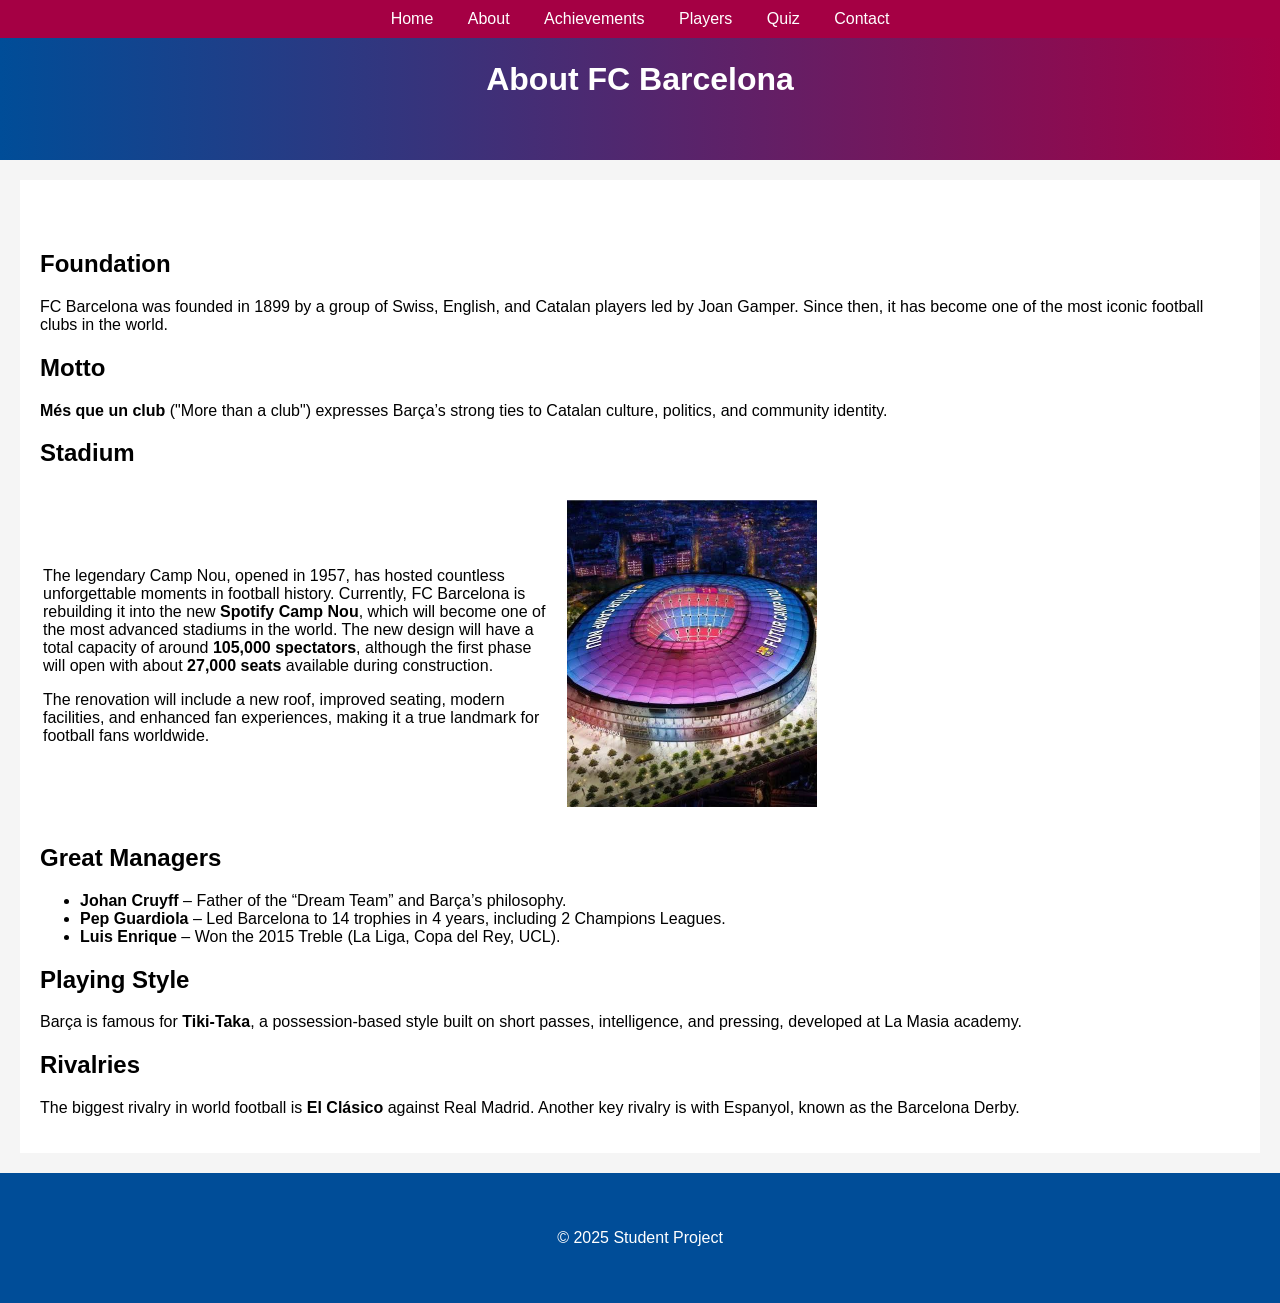
==== about.html @ 9bad5c01 "Initial commit with all files" ====
<!DOCTYPE html>
<html lang="en">
<head>
  <title>About FC Barcelona</title>
  <link rel="stylesheet" href="./style.css">
</head>
<body>
  <header>
    <h1>About FC Barcelona</h1>
  </header>

  <nav>
    <ul>
      <li><a href="index.html">Home</a></li>
      <li><a href="about.html">About</a></li>
      <li><a href="achievements.html">Achievements</a></li>
      <li><a href="players.html">Players</a></li>
      <li><a href="quiz.html">Quiz</a></li>
      <li><a href="contact.html">Contact</a></li>
           

    </ul>
  </nav>

  <section>
    <h2>Foundation</h2>
    <p>FC Barcelona was founded in 1899 by a group of Swiss, English, and Catalan players led by Joan Gamper. Since then, it has become one of the most iconic football clubs in the world.</p>

    <h2>Motto</h2>
    <p><b>Més que un club</b> ("More than a club") expresses Barça’s strong ties to Catalan culture, politics, and community identity.</p>

<h2>Stadium</h2>
<table>
  <tr>
    <td width="30%">
      <p>The legendary Camp Nou, opened in 1957, has hosted countless unforgettable moments in football history. 
      Currently, FC Barcelona is rebuilding it into the new <b>Spotify Camp Nou</b>, which will become one of the most advanced stadiums in the world. 
      The new design will have a total capacity of around <b>105,000 spectators</b>, although the first phase will open with about <b>27,000 seats</b> available during construction.</p>
      <p>The renovation will include a new roof, improved seating, modern facilities, and enhanced fan experiences, making it a true landmark for football fans worldwide.</p>
    </td>
    <td width="40%">
      <img src="newcampnou.jpg" width="250" alt="New Spotify Camp Nou">
    </td>
  </tr>
</table>
    

   
    <h2>Great Managers</h2>
    <ul>
      <li><b>Johan Cruyff</b> – Father of the “Dream Team” and Barça’s philosophy.</li>
      <li><b>Pep Guardiola</b> – Led Barcelona to 14 trophies in 4 years, including 2 Champions Leagues.</li>
      <li><b>Luis Enrique</b> – Won the 2015 Treble (La Liga, Copa del Rey, UCL).</li>
    </ul>

    <h2>Playing Style</h2>
    <p>Barça is famous for <b>Tiki-Taka</b>, a possession-based style built on short passes, intelligence, and pressing, developed at La Masia academy.</p>

    <h2>Rivalries</h2>
    <p>The biggest rivalry in world football is <b>El Clásico</b> against Real Madrid. Another key rivalry is with Espanyol, known as the Barcelona Derby.</p>
  </section>

  <footer>
    <p>© 2025 Student Project</p>
  </footer>
</body>
</html>
---- style.css ----
body {
  font-family: Arial, sans-serif;
  margin: 0;
  padding: 0;
  background: #f5f5f5;
}

header {
  background: #004d98;
  color: white;
  text-align: center;
  padding: 50px;
}

nav {
  position: fixed;
  top: 0;             
  width: 100%;        
}

nav ul {
  list-style: none;
  background: #a50044;
  padding: 10px;
  margin: 0;
  text-align: center;
}

nav ul li {
  display: inline;
  margin: 0  15px;
}

nav ul li a {
  color: white;
  text-decoration: none;
}

section {
  padding: 50px 20px 20px; 
  margin: 20px;
  background: white;
}

footer {
  text-align: center;
  padding: 40px;
  background: #004d98;
  color: white;
}

table.invisible {
  width: 100%;
}

table.invisible td, table.invisible th {
  border: none;
  padding: 10px;
  text-align: center;
}

header {
  background: linear-gradient(to right, #004d98, #a50044);
  text-align: center;
  padding: 40px 10px;
}

header img {
  margin-top: 10px;
  border-radius: 100%;
}
#info {
  background-color: white;
  border: 2px solid #a50044;
  padding: 10px;
  margin: 20px;
}

#info h2 {
  color: #004d98;
  text-align: center;
}

#info ul {
  list-style-type: none;
  padding-left: 0;
}

#info li {
  margin: 5px;
  padding: 5px;
  border-bottom: 1px solid #ccc;
}
img {
  margin: 10px;
}
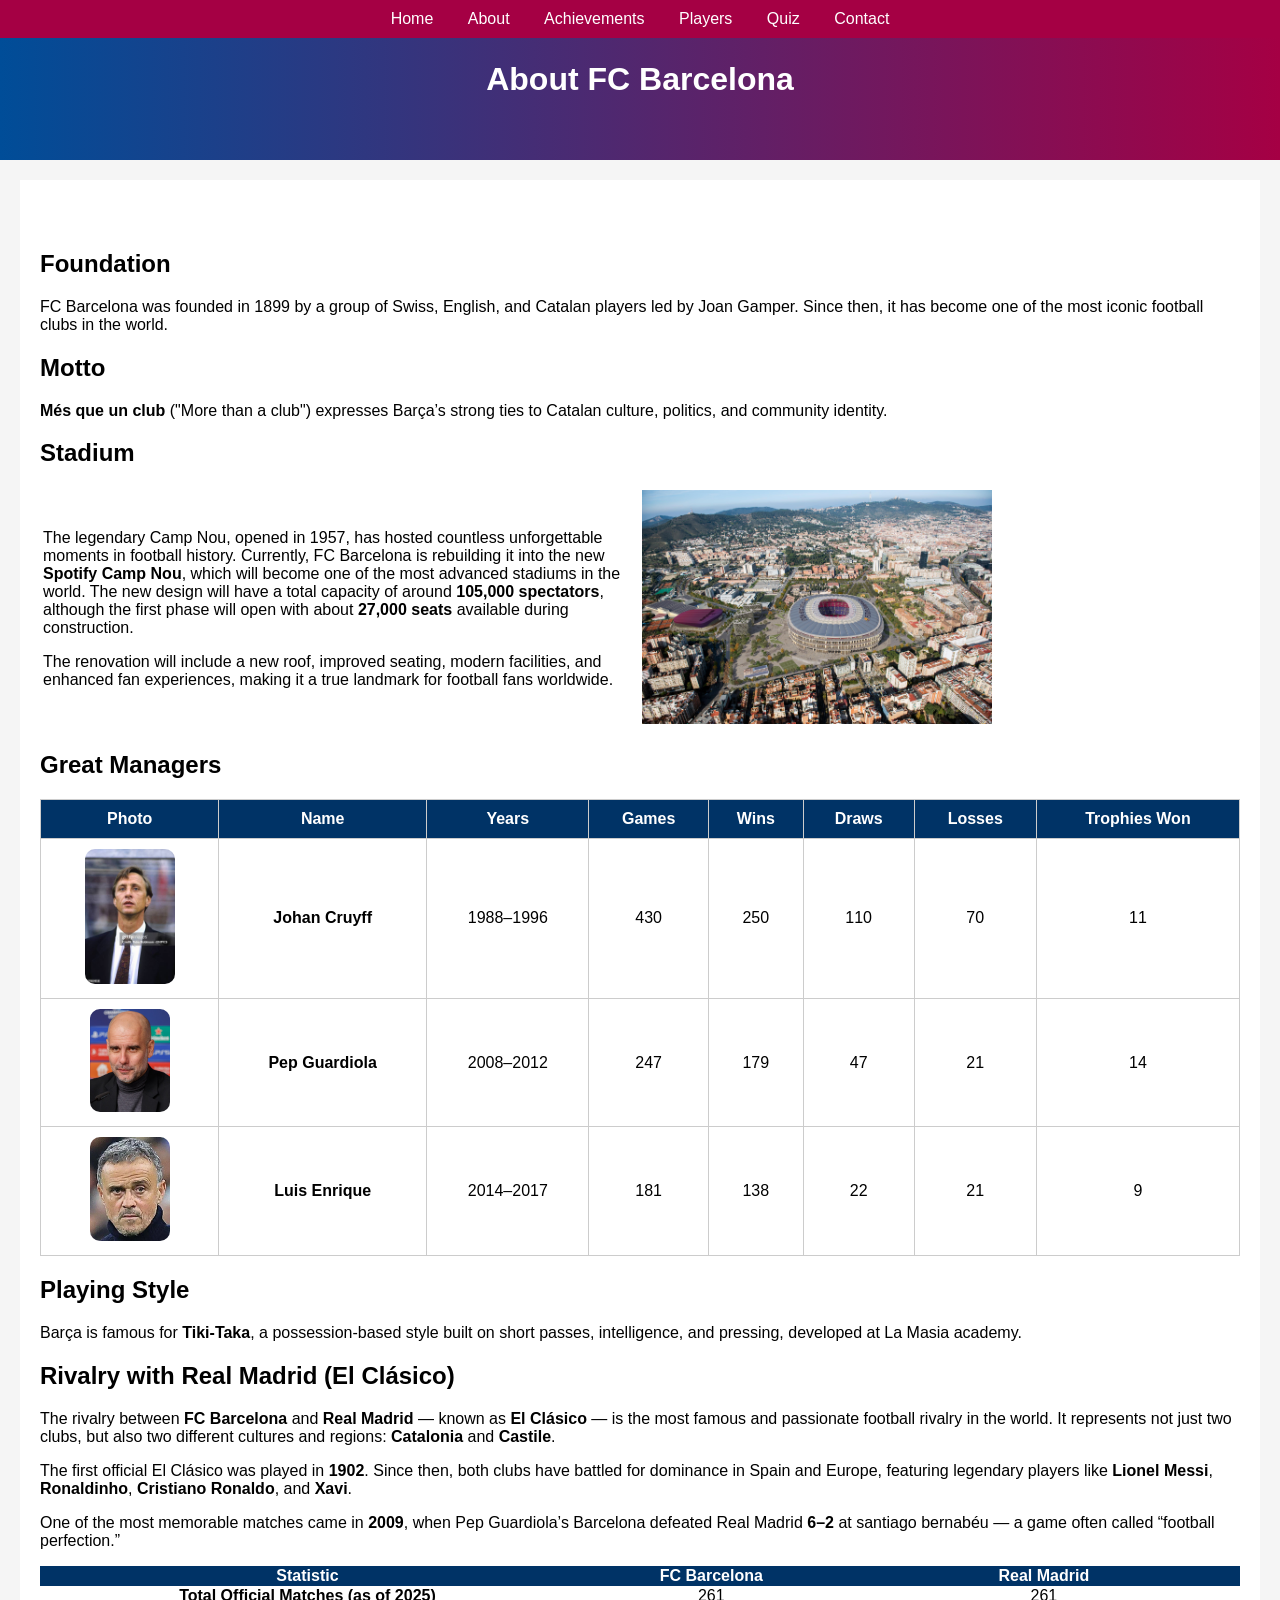
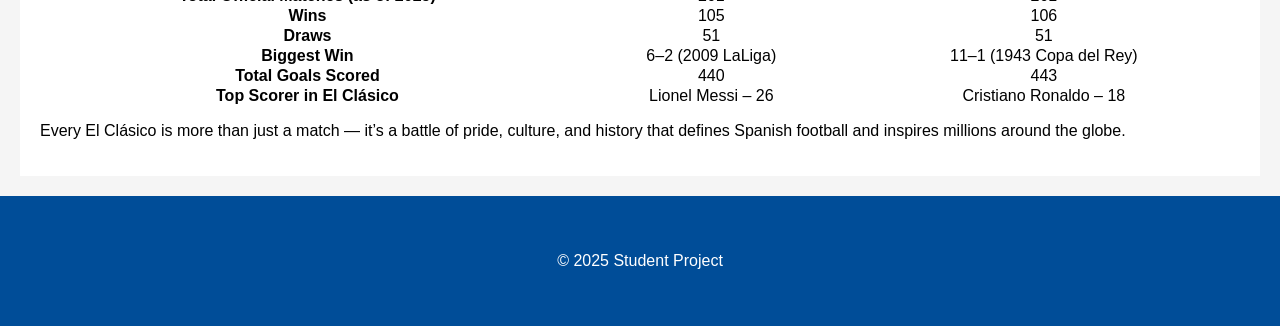
==== commit 15957ccb: "Update project" ====
--- a/about.html
+++ b/about.html
@@ -29,7 +29,9 @@
     <h2>Motto</h2>
     <p><b>Més que un club</b> ("More than a club") expresses Barça’s strong ties to Catalan culture, politics, and community identity.</p>
 
-<h2>Stadium</h2>
+
+<h2 style="margin-bottom: 20px;">Stadium</h2>
+
 <table>
   <tr>
     <td width="30%">
@@ -38,26 +40,131 @@
       The new design will have a total capacity of around <b>105,000 spectators</b>, although the first phase will open with about <b>27,000 seats</b> available during construction.</p>
       <p>The renovation will include a new roof, improved seating, modern facilities, and enhanced fan experiences, making it a true landmark for football fans worldwide.</p>
     </td>
-    <td width="40%">
-      <img src="newcampnou.jpg" width="250" alt="New Spotify Camp Nou">
+    <td width="30%">
+      <img src="newcampnou.jpg" alt="Spotify Camp Nou" width="350"> 
     </td>
   </tr>
 </table>
     
 
    
-    <h2>Great Managers</h2>
-    <ul>
-      <li><b>Johan Cruyff</b> – Father of the “Dream Team” and Barça’s philosophy.</li>
-      <li><b>Pep Guardiola</b> – Led Barcelona to 14 trophies in 4 years, including 2 Champions Leagues.</li>
-      <li><b>Luis Enrique</b> – Won the 2015 Treble (La Liga, Copa del Rey, UCL).</li>
-    </ul>
+   <h2>Great Managers</h2>
+
+<table class="manager-table">
+  <tr>
+    <th>Photo</th>
+    <th>Name</th>
+    <th>Years</th>
+    <th>Games</th>
+    <th>Wins</th>
+    <th>Draws</th>
+    <th>Losses</th>
+    <th>Trophies Won</th>
+  </tr>
+
+  <tr>
+    <td><img src="cruyff.jpg" alt="Johan Cruyff" width="90"></td>
+    <td><b>Johan Cruyff</b></td>
+    <td>1988–1996</td>
+    <td>430</td>
+    <td>250</td>
+    <td>110</td>
+    <td>70</td>
+    <td>11</td>
+  </tr>
+
+  <tr>
+    <td><img src="guardiola.jpg" alt="Pep Guardiola" width="80"></td>
+    <td><b>Pep Guardiola</b></td>
+    <td>2008–2012</td>
+    <td>247</td>
+    <td>179</td>
+    <td>47</td>
+    <td>21</td>
+    <td>14</td>
+  </tr>
+
+  <tr>
+    <td><img src="luisenrique.jpg" alt="Luis Enrique" width="80"></td>
+    <td><b>Luis Enrique</b></td>
+    <td>2014–2017</td>
+    <td>181</td>
+    <td>138</td>
+    <td>22</td>
+    <td>21</td>
+    <td>9</td>
+  </tr>
+</table>
+
 
     <h2>Playing Style</h2>
     <p>Barça is famous for <b>Tiki-Taka</b>, a possession-based style built on short passes, intelligence, and pressing, developed at La Masia academy.</p>
 
-    <h2>Rivalries</h2>
-    <p>The biggest rivalry in world football is <b>El Clásico</b> against Real Madrid. Another key rivalry is with Espanyol, known as the Barcelona Derby.</p>
+    <h2>Rivalry with Real Madrid (El Clásico)</h2>
+
+<p>
+The rivalry between <b>FC Barcelona</b> and <b>Real Madrid</b> — known as <b>El Clásico</b> — is the most famous and passionate football rivalry in the world. 
+It represents not just two clubs, but also two different cultures and regions: <b>Catalonia</b> and <b>Castile</b>.
+</p>
+
+<p>
+The first official El Clásico was played in <b>1902</b>. Since then, both clubs have battled for dominance in Spain and Europe, featuring legendary players like 
+<b>Lionel Messi</b>, <b>Ronaldinho</b>, <b>Cristiano Ronaldo</b>, and <b>Xavi</b>.
+</p>
+
+<p>
+One of the most memorable matches came in <b>2009</b>, when Pep Guardiola’s Barcelona defeated Real Madrid <b>6–2</b> at santiago bernabéu — 
+a game often called “football perfection.”
+</p>
+
+<table style="width:100%; text-align:center; border-collapse:collapse;">
+  <tr style="background-color:#003366; color:white;">
+    <th>Statistic</th>
+    <th>FC Barcelona</th>
+    <th>Real Madrid</th>
+  </tr>
+
+  <tr>
+    <td><b>Total Official Matches (as of 2025)</b></td>
+    <td>261</td>
+    <td>261</td>
+  </tr>
+
+  <tr>
+    <td><b>Wins</b></td>
+    <td>105</td>
+    <td>106</td>
+  </tr>
+
+  <tr>
+    <td><b>Draws</b></td>
+    <td>51</td>
+    <td>51</td>
+  </tr>
+
+  <tr>
+    <td><b>Biggest Win</b></td>
+    <td>6–2 (2009 LaLiga)</td>
+    <td>11–1 (1943 Copa del Rey)</td>
+  </tr>
+
+  <tr>
+    <td><b>Total Goals Scored</b></td>
+    <td>440</td>
+    <td>443</td>
+  </tr>
+
+  <tr>
+    <td><b>Top Scorer in El Clásico</b></td>
+    <td>Lionel Messi – 26</td>
+    <td>Cristiano Ronaldo – 18</td>
+  </tr>
+</table>
+
+<p>
+Every El Clásico is more than just a match — it’s a battle of pride, culture, and history that defines Spanish football and inspires millions around the globe.
+</p>
+
   </section>
 
   <footer>
--- a/style.css
+++ b/style.css
@@ -92,5 +92,29 @@
   border-bottom: 1px solid #ccc;
 }
 img {
-  margin: 10px;
+  max-width: 100%;
+  height: auto;
 }
+.manager-table {
+  width: 100%;
+  border-collapse: collapse;
+  text-align: center;
+  margin-top: 10px;
+  margin-bottom: 20px;
+}
+
+.manager-table th, 
+.manager-table td {
+  border: 1px solid #ccc;
+  padding: 10px;
+}
+
+.manager-table th {
+  background-color: #003366;
+  color: white;
+}
+
+.manager-table img {
+  border-radius: 10px;
+}
+
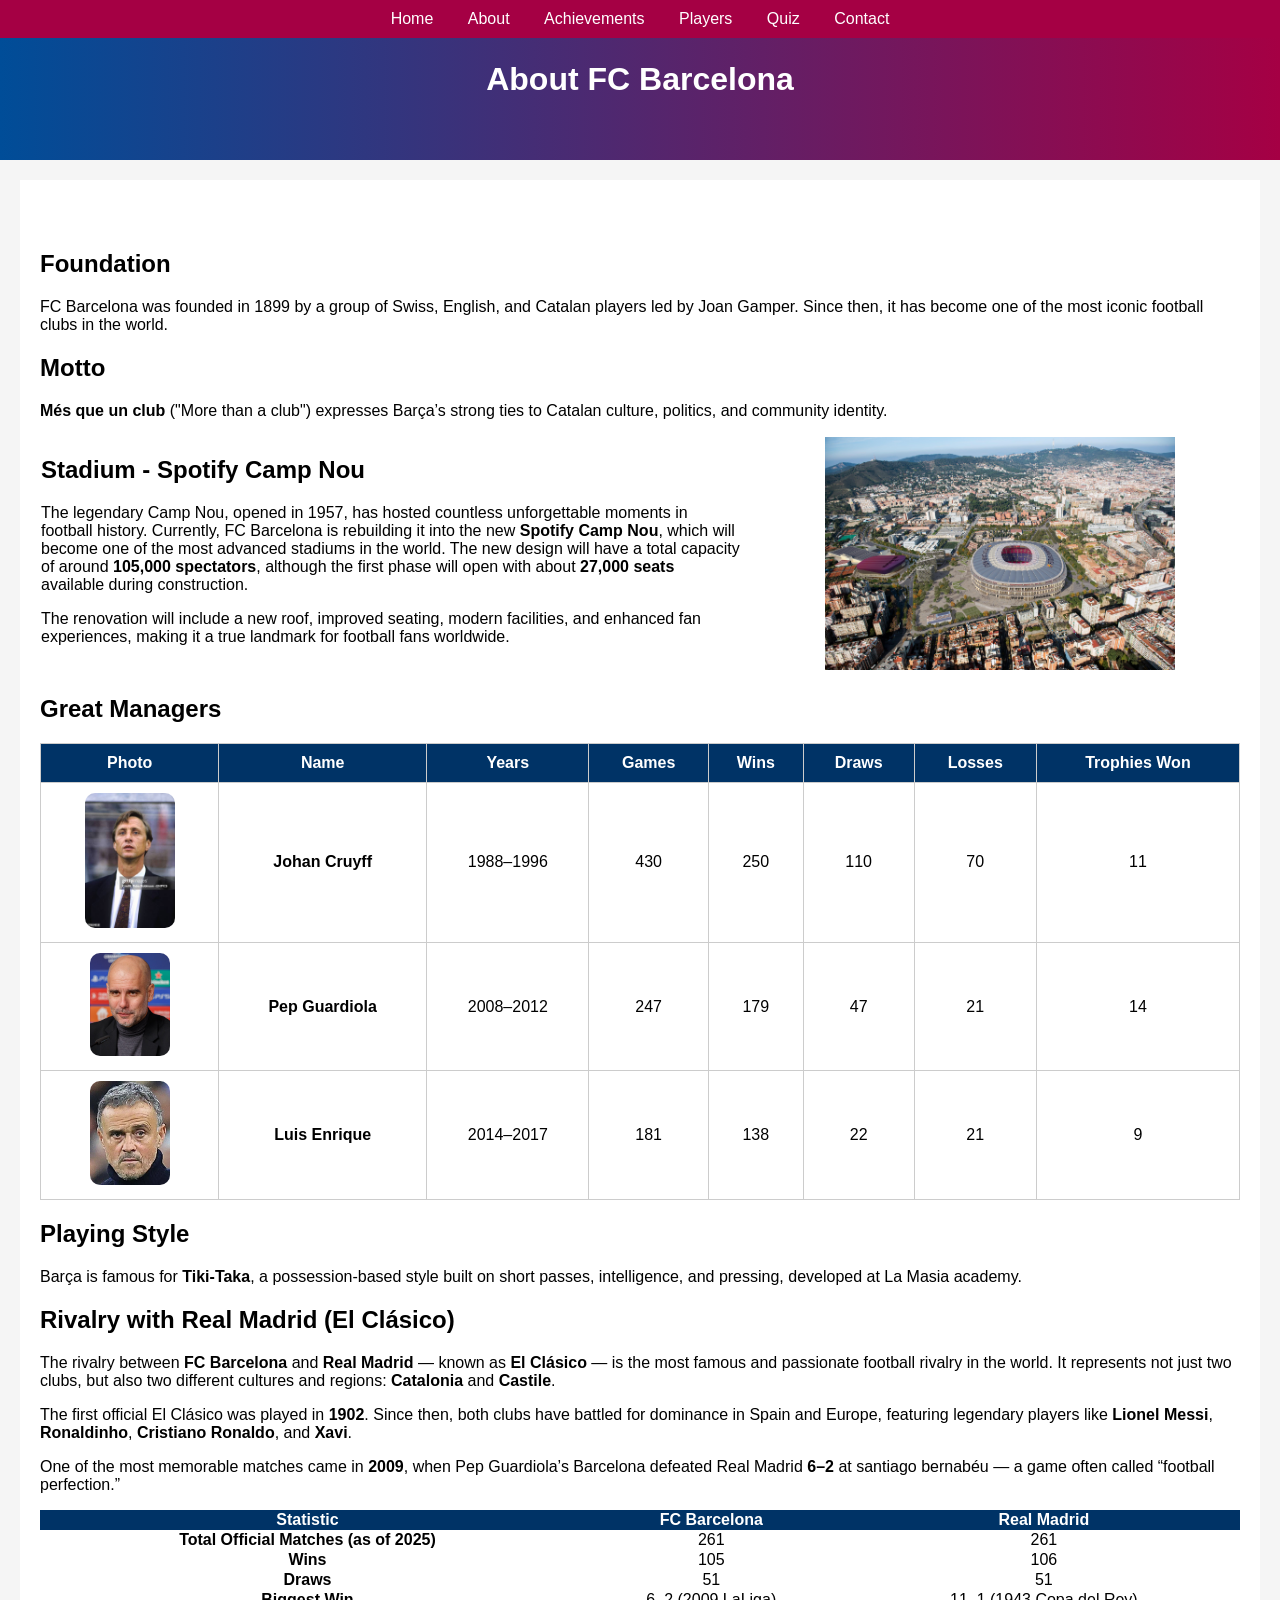
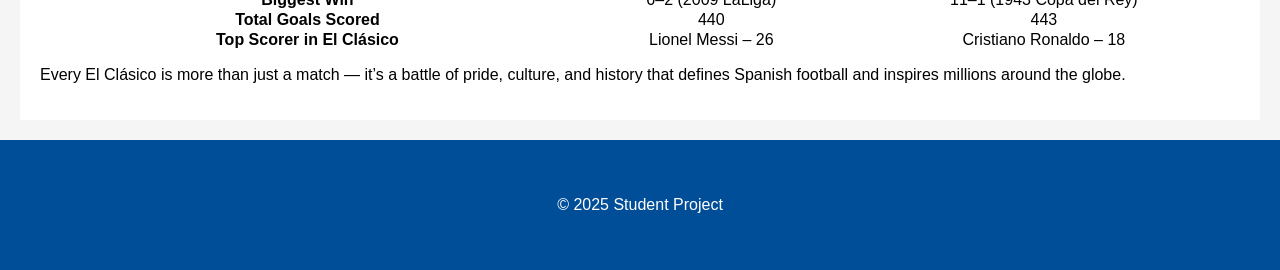
==== commit 31206055: "editid" ====
--- a/about.html
+++ b/about.html
@@ -1,174 +1,175 @@
-<!DOCTYPE html>
-<html lang="en">
-<head>
-  <title>About FC Barcelona</title>
-  <link rel="stylesheet" href="./style.css">
-</head>
-<body>
-  <header>
-    <h1>About FC Barcelona</h1>
-  </header>
+  <!DOCTYPE html>
+  <html lang="en">
+  <head>
+    <title>About FC Barcelona</title>
+    <link rel="stylesheet" href="./style.css">
+  </head>
+  <body>
+    <header>
+      <h1>About FC Barcelona</h1>
+    </header>
 
-  <nav>
-    <ul>
-      <li><a href="index.html">Home</a></li>
-      <li><a href="about.html">About</a></li>
-      <li><a href="achievements.html">Achievements</a></li>
-      <li><a href="players.html">Players</a></li>
-      <li><a href="quiz.html">Quiz</a></li>
-      <li><a href="contact.html">Contact</a></li>
-           
+    <nav>
+      <ul>
+        <li><a href="index.html">Home</a></li>
+        <li><a href="about.html">About</a></li>
+        <li><a href="achievements.html">Achievements</a></li>
+        <li><a href="players.html">Players</a></li>
+        <li><a href="quiz.html">Quiz</a></li>
+        <li><a href="contact.html">Contact</a></li>
+            
 
-    </ul>
-  </nav>
+      </ul>
+    </nav>
 
-  <section>
-    <h2>Foundation</h2>
-    <p>FC Barcelona was founded in 1899 by a group of Swiss, English, and Catalan players led by Joan Gamper. Since then, it has become one of the most iconic football clubs in the world.</p>
+    <section>
+      <h2>Foundation</h2>
+      <p>FC Barcelona was founded in 1899 by a group of Swiss, English, and Catalan players led by Joan Gamper. Since then, it has become one of the most iconic football clubs in the world.</p>
 
-    <h2>Motto</h2>
-    <p><b>Més que un club</b> ("More than a club") expresses Barça’s strong ties to Catalan culture, politics, and community identity.</p>
+      <h2>Motto</h2>
+      <p><b>Més que un club</b> ("More than a club") expresses Barça’s strong ties to Catalan culture, politics, and community identity.</p>
 
 
-<h2 style="margin-bottom: 20px;">Stadium</h2>
 
-<table>
+  <table class="stadium-table">
   <tr>
-    <td width="30%">
-      <p>The legendary Camp Nou, opened in 1957, has hosted countless unforgettable moments in football history. 
-      Currently, FC Barcelona is rebuilding it into the new <b>Spotify Camp Nou</b>, which will become one of the most advanced stadiums in the world. 
-      The new design will have a total capacity of around <b>105,000 spectators</b>, although the first phase will open with about <b>27,000 seats</b> available during construction.</p>
-      <p>The renovation will include a new roof, improved seating, modern facilities, and enhanced fan experiences, making it a true landmark for football fans worldwide.</p>
-    </td>
-    <td width="30%">
-      <img src="newcampnou.jpg" alt="Spotify Camp Nou" width="350"> 
-    </td>
-  </tr>
-</table>
+
+    <td class="stadium-text">
+      <h2>Stadium - Spotify Camp Nou</h2>
+        <p>The legendary Camp Nou, opened in 1957, has hosted countless unforgettable moments in football history. 
+        Currently, FC Barcelona is rebuilding it into the new <b>Spotify Camp Nou</b>, which will become one of the most advanced stadiums in the world. 
+        The new design will have a total capacity of around <b>105,000 spectators</b>, although the first phase will open with about <b>27,000 seats</b> available during construction.</p>
+        <p>The renovation will include a new roof, improved seating, modern facilities, and enhanced fan experiences, making it a true landmark for football fans worldwide.</p>
+      </td>
+      <td class="stadium-image">
+        <img src="newcampnou.jpg" alt="Spotify Camp Nou" width="350"> 
+      </td>
+    </tr>
+  </table>
+      
+
     
+    <h2>Great Managers</h2>
 
-   
-   <h2>Great Managers</h2>
+  <table class="manager-table">
+    <tr>
+      <th>Photo</th>
+      <th>Name</th>
+      <th>Years</th>
+      <th>Games</th>
+      <th>Wins</th>
+      <th>Draws</th>
+      <th>Losses</th>
+      <th>Trophies Won</th>
+    </tr>
 
-<table class="manager-table">
-  <tr>
-    <th>Photo</th>
-    <th>Name</th>
-    <th>Years</th>
-    <th>Games</th>
-    <th>Wins</th>
-    <th>Draws</th>
-    <th>Losses</th>
-    <th>Trophies Won</th>
-  </tr>
+    <tr>
+      <td><img src="cruyff.jpg" alt="Johan Cruyff" width="90"></td>
+      <td><b>Johan Cruyff</b></td>
+      <td>1988–1996</td>
+      <td>430</td>
+      <td>250</td>
+      <td>110</td>
+      <td>70</td>
+      <td>11</td>
+    </tr>
 
-  <tr>
-    <td><img src="cruyff.jpg" alt="Johan Cruyff" width="90"></td>
-    <td><b>Johan Cruyff</b></td>
-    <td>1988–1996</td>
-    <td>430</td>
-    <td>250</td>
-    <td>110</td>
-    <td>70</td>
-    <td>11</td>
-  </tr>
+    <tr>
+      <td><img src="guardiola.jpg" alt="Pep Guardiola" width="80"></td>
+      <td><b>Pep Guardiola</b></td>
+      <td>2008–2012</td>
+      <td>247</td>
+      <td>179</td>
+      <td>47</td>
+      <td>21</td>
+      <td>14</td>
+    </tr>
 
-  <tr>
-    <td><img src="guardiola.jpg" alt="Pep Guardiola" width="80"></td>
-    <td><b>Pep Guardiola</b></td>
-    <td>2008–2012</td>
-    <td>247</td>
-    <td>179</td>
-    <td>47</td>
-    <td>21</td>
-    <td>14</td>
-  </tr>
-
-  <tr>
-    <td><img src="luisenrique.jpg" alt="Luis Enrique" width="80"></td>
-    <td><b>Luis Enrique</b></td>
-    <td>2014–2017</td>
-    <td>181</td>
-    <td>138</td>
-    <td>22</td>
-    <td>21</td>
-    <td>9</td>
-  </tr>
-</table>
+    <tr>
+      <td><img src="luisenrique.jpg" alt="Luis Enrique" width="80"></td>
+      <td><b>Luis Enrique</b></td>
+      <td>2014–2017</td>
+      <td>181</td>
+      <td>138</td>
+      <td>22</td>
+      <td>21</td>
+      <td>9</td>
+    </tr>
+  </table>
 
 
-    <h2>Playing Style</h2>
-    <p>Barça is famous for <b>Tiki-Taka</b>, a possession-based style built on short passes, intelligence, and pressing, developed at La Masia academy.</p>
+      <h2>Playing Style</h2>
+      <p>Barça is famous for <b>Tiki-Taka</b>, a possession-based style built on short passes, intelligence, and pressing, developed at La Masia academy.</p>
 
-    <h2>Rivalry with Real Madrid (El Clásico)</h2>
+      <h2>Rivalry with Real Madrid (El Clásico)</h2>
 
-<p>
-The rivalry between <b>FC Barcelona</b> and <b>Real Madrid</b> — known as <b>El Clásico</b> — is the most famous and passionate football rivalry in the world. 
-It represents not just two clubs, but also two different cultures and regions: <b>Catalonia</b> and <b>Castile</b>.
-</p>
+  <p>
+  The rivalry between <b>FC Barcelona</b> and <b>Real Madrid</b> — known as <b>El Clásico</b> — is the most famous and passionate football rivalry in the world. 
+  It represents not just two clubs, but also two different cultures and regions: <b>Catalonia</b> and <b>Castile</b>.
+  </p>
 
-<p>
-The first official El Clásico was played in <b>1902</b>. Since then, both clubs have battled for dominance in Spain and Europe, featuring legendary players like 
-<b>Lionel Messi</b>, <b>Ronaldinho</b>, <b>Cristiano Ronaldo</b>, and <b>Xavi</b>.
-</p>
+  <p>
+  The first official El Clásico was played in <b>1902</b>. Since then, both clubs have battled for dominance in Spain and Europe, featuring legendary players like 
+  <b>Lionel Messi</b>, <b>Ronaldinho</b>, <b>Cristiano Ronaldo</b>, and <b>Xavi</b>.
+  </p>
 
-<p>
-One of the most memorable matches came in <b>2009</b>, when Pep Guardiola’s Barcelona defeated Real Madrid <b>6–2</b> at santiago bernabéu — 
-a game often called “football perfection.”
-</p>
+  <p>
+  One of the most memorable matches came in <b>2009</b>, when Pep Guardiola’s Barcelona defeated Real Madrid <b>6–2</b> at santiago bernabéu — 
+  a game often called “football perfection.”
+  </p>
 
-<table style="width:100%; text-align:center; border-collapse:collapse;">
-  <tr style="background-color:#003366; color:white;">
-    <th>Statistic</th>
-    <th>FC Barcelona</th>
-    <th>Real Madrid</th>
-  </tr>
+<table class="elclasico-table">
+  <tr class="header-row">
+      <th>Statistic</th>
+      <th>FC Barcelona</th>
+      <th>Real Madrid</th>
+    </tr>
 
-  <tr>
-    <td><b>Total Official Matches (as of 2025)</b></td>
-    <td>261</td>
-    <td>261</td>
-  </tr>
+    <tr>
+      <td><b>Total Official Matches (as of 2025)</b></td>
+      <td>261</td>
+      <td>261</td>
+    </tr>
 
-  <tr>
-    <td><b>Wins</b></td>
-    <td>105</td>
-    <td>106</td>
-  </tr>
+    <tr>
+      <td><b>Wins</b></td>
+      <td>105</td>
+      <td>106</td>
+    </tr>
 
-  <tr>
-    <td><b>Draws</b></td>
-    <td>51</td>
-    <td>51</td>
-  </tr>
+    <tr>
+      <td><b>Draws</b></td>
+      <td>51</td>
+      <td>51</td>
+    </tr>
 
-  <tr>
-    <td><b>Biggest Win</b></td>
-    <td>6–2 (2009 LaLiga)</td>
-    <td>11–1 (1943 Copa del Rey)</td>
-  </tr>
+    <tr>
+      <td><b>Biggest Win</b></td>
+      <td>6–2 (2009 LaLiga)</td>
+      <td>11–1 (1943 Copa del Rey)</td>
+    </tr>
 
-  <tr>
-    <td><b>Total Goals Scored</b></td>
-    <td>440</td>
-    <td>443</td>
-  </tr>
+    <tr>
+      <td><b>Total Goals Scored</b></td>
+      <td>440</td>
+      <td>443</td>
+    </tr>
 
-  <tr>
-    <td><b>Top Scorer in El Clásico</b></td>
-    <td>Lionel Messi – 26</td>
-    <td>Cristiano Ronaldo – 18</td>
-  </tr>
-</table>
+    <tr>
+      <td><b>Top Scorer in El Clásico</b></td>
+      <td>Lionel Messi – 26</td>
+      <td>Cristiano Ronaldo – 18</td>
+    </tr>
+  </table>
 
-<p>
-Every El Clásico is more than just a match — it’s a battle of pride, culture, and history that defines Spanish football and inspires millions around the globe.
-</p>
+  <p>
+  Every El Clásico is more than just a match — it’s a battle of pride, culture, and history that defines Spanish football and inspires millions around the globe.
+  </p>
 
-  </section>
+    </section>
 
-  <footer>
-    <p>© 2025 Student Project</p>
-  </footer>
-</body>
-</html>
+    <footer>
+      <p>© 2025 Student Project</p>
+    </footer>
+  </body>
+  </html>
--- a/style.css
+++ b/style.css
@@ -117,4 +117,29 @@
 .manager-table img {
   border-radius: 10px;
 }
+.elclasico-table {
+  width: 100%;
+  text-align: center;
+  border-collapse: collapse;
+}
 
+.elclasico-table .header-row {
+  background-color: #003366;
+  color: white;
+}
+ .stadium-table {
+  width: 100%;
+  border-collapse: collapse;
+  margin-top: 10px;
+}
+
+.stadium-text {
+  width: 60%;
+  vertical-align: top;
+  padding-right: 20px;
+  }
+  .stadium-image {
+  width: 40%;
+  text-align: center;
+}
+
